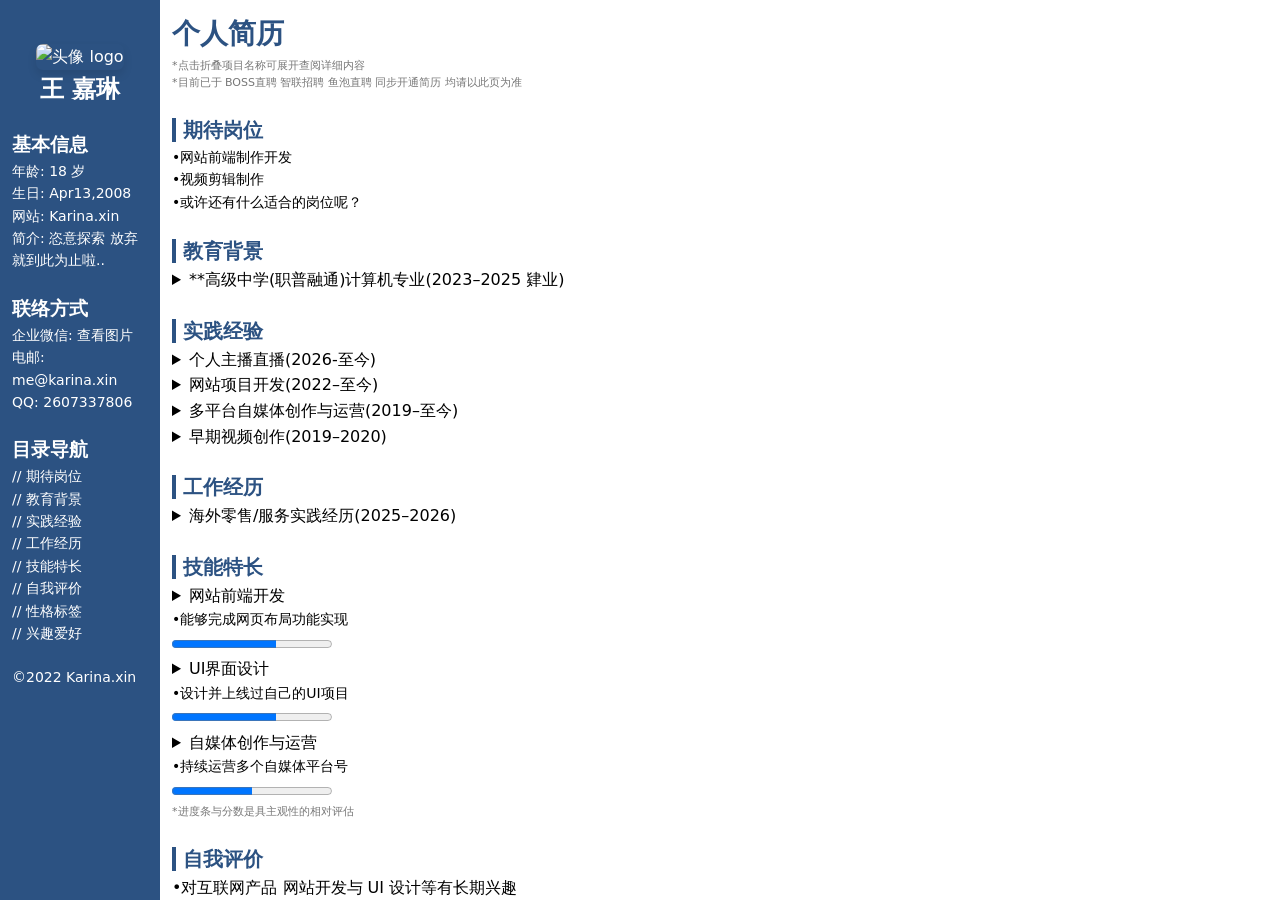
==== index.html @ 7b3fa08a "Update index.html" ====
<!DOCTYPE html>
<html>
<head>
<title>个人简历-王嘉琳的个人简历网站-Resume.karina.xin</title>
<meta charset="UTF-8">
<meta name="viewport" content="width=device-width, initial-scale=1.0">
<meta name="description" content="王嘉琳的个人简历网站丨教育背景,实践经验,工作经历,技能特长,自我评价,性格标签,爱好">
<meta name="keywords" content="简历,王嘉琳,个人简历,履历,Resume,教育背景,实践经验,工作经历,技能特长,自我评价,性格标签,爱好">
<meta name="author" content="Karina,ChatGPT"></head>
<link rel="icon" href="IMG_0280.jpeg" type="image/jpeg" sizes="32x32">
<link rel="stylesheet" href="styles.css?v=1" type="text/css">

<body>
<div class="left_block">

<div class="block" style="text-align: center;">
<img src="https://img.remit.ee/api/file/BQACAgUAAyEGAASHRsPbAAERw8FpuEHQznGjK-vm7lCdpfsKflRGnQAC0x0AAl-8yVURvNPdzfAN2joE.jpeg" width="80%" alt="头像 logo"/>
<div class="zh">
<h2>王 嘉琳</h2>
</div>
</div>

<div class="block">
<h3>基本信息</h3>
<p>年龄: <span id="age"></span> 岁</p>
<p>生日: Apr13,2008</p>
<p>网站: 
<a href="https://karina.xin">Karina.xin</a>
</p>
<p>简介: 恣意探索 放弃就到此为止啦..</p>
</div>

<div class="block">
<h3>联络方式</h3>
<p>企业微信: 
<a href="wecom.html">
查看图片
</a></p>
<p>电邮: 
<a href="mailto:me@karina.xin">
me@karina.xin
</a>
</p>
<p>QQ: 
<a href="https://qm.qq.com/q/2dfusCWO1i">
2607337806
</a></p>
</div>

<div class="block">
<h3>目录导航</h3>
<p><a href="#job">// 期待岗位</a></p>
<p><a href="#edu">// 教育背景</a></p>
<p><a href="#exp">// 实践经验</a></p>
<p><a href="#wor">// 工作经历</a></p>
<p><a href="#ski">// 技能特长</a></p>
<p><a href="#eva">// 自我评价</a></p>
<p><a href="#cha">// 性格标签</a></p>
<p><a href="#int">// 兴趣爱好</a></p>
</div>

<div class="block">
<p>&copy;2022
<a href="https://karina.xin">Karina.xin</a>
</p>
</div>

</div>

<div class="right_block">

<div class="zh">
<a id="top">
<h1>个人简历</h1>
</a>
<p class="com">
*点击折叠项目名称可展开查阅详细内容<br>
*目前已于 BOSS直聘 智联招聘 鱼泡直聘 同步开通简历 均请以此页为准<br>
</p>

<div class="block">
<a id="job">
<span class="title">期待岗位</span>
</a>
<br>
<p>•网站前端制作开发</p>
<p>•视频剪辑制作</p>
<p>•或许还有什么适合的岗位呢？</p>
</div>

<div class="block">
<a id="edu">
<span class="title">教育背景</span>
</a>
<br>
<details>
<summary>**高级中学(职普融通)计算机专业(2023–2025 肄业)</summary>
<p>•系统学习网页制作;PhotoShop平面设计;Premiere视频剪辑等</p>
<p>•任职心理委员;计算机(含3小科共任3科)及语文课代</p>
<p>•获得校级奖学金 成绩稳定位列前列 认真自律努力学习 获各科老师 班主任及教导主任认可</p>
</details>
</div>

<div class="block">
<a id="exp">
<span class="title">实践经验</span>
</a>
<br>
<details>
<summary>个人主播直播(2026-至今)</summary>
<p>•从直播当中展示表达自己 逐步尝试 捕捉 反思 而提升社交能力</p>
<p>•主动持续观看分析並学习或反思同类型主播与大众主播的直播内容 方向 标签 互动 运营等 积极主动去了解官方规则以及激励活动等</p>
<p>•于2026年4/13开始了直播</p>
<p>•<a href="https://blog.karina.xin/post/2-ri-zhi-bo-zong-jie-yu-fu-pan-%20%20Apr14%2C2026.html">2日直播总结与复盘 Apr14,2026</a></p>
</details>

<details>
<summary>网站项目开发(2022–至今)</summary>
<p>•独立策划并开发个人网站等项目 完成 网站结构设计 UI布局排版 与功能实现</p>
<p>•熟练掌握 HTML 基础知识 具备网站功能策划及实际操作经验</p>
<p>•2023年 曾同任论坛(yominsky)主管理员 但因运营经验不足与管理不当等问题最终仍然关停 经过不断的反思 拥有了一定的对于多视角 功能与用户体验等方面总体属于功能策划的平衡的相对的独特的经验 巩固与提升了功能策划的能力</p>
<p>•有被委托制作过网站网页项目并因此盈利</p>
<p>•我的个人网站主站:<a href="https://karina.xin">https://karina.xin</a></p>
<p>•我的仍有运营的所有网站:<a href="https://miniapp.karina.xin">https://miniapp.karina.xin</a></p>
</details>

<details>
<summary>多平台自媒体创作与运营(2019–至今)</summary>
<p>•多平台运营 包括但不限于B站(bilibili) 微信公众号 抖音</p>
<p>•2026年:抖音最新单稿视频突破100K次播放
积累了内容策划 视频制作 数据分析和用户运营经验</p>
<p>•2025年:抖音若干视频单稿突破10K次播放</p>
<p>•2023年:系列视频累计播放286K次 单稿点赞10K+次 投币1K次 关注1500+用戸 收藏3K+次 收益0.5K+</p>
<p>•2021年:快手单稿视频增加至1000K+粉丝</p>
<p>•尝试创作与运营(含早期)的平台 包括但不限于B站(bilibili) 微信公众号 抖音 快手 腾讯微视 西瓜视频 多多视频</p>
</details>

<details>
<summary>早期视频创作(2019–2020)</summary>
<p>•在较小年龄阶段尝试短视频创作 积累初歩了解</p>
</details>
</div>

<div class="block">
<a id="wor">
<span class="title">工作经历</span>
</a>
<br>
<details>
<summary>海外零售/服务实践经历(2025–2026)</summary>
<p>•在海外环境参与基础店铺日常事务 对于运营管理增加一定了解</p>
<p>•接触来自不同国家的客户 在跨文化环境中逐渐提升理解与适应不同事物的能力</p>
<p>•在实际交流中发现语言能力的短板幷持续学习改善</p>
<p>•在工作过程中提升对真实社会环境适应力并进行反思复盘改进</p>
</details>
</div>

<div class="block">
<a id="ski">
<span class="title">技能特长</span>
</a>
<br>
<details>
<summary>
网站前端开发<br>
<p>•能够完成网页布局功能实现</p>
</summary>
<p>•自2022年起持续学习前端开发，熟练使用 HTML，基础使用 CSS，并了解 JavaScript；拥有自己搭建的网站/应用上线运营并持续更新</p> <p>•经常探索与学习各类应用网站功能并实践，具备功能策划、页面布局经验及一定见解</p> <p>•自幼对计算机兴趣浓厚，具有强烈自主探索欲和实践能力，高中计算机专业系统学习相关知识并取得优良成绩</p>
</details>
<progress value="65" max="100"></progress>

<br>
<details>
<summary>
UI界面设计
<p>•设计并上线过自己的UI项目</p>
</summary>
<p>•经常浏览学习优秀UI界面设计并实践，拥有自己的设计界面网站或应用上线运营经验</p> <p>•自幼对美术兴趣浓厚，动手能力强，具备一定审美能力</p>
</details>
<progress value="65" max="100"></progress>

<br>
<details>
<summary>
自媒体创作与运营
<p>•持续运营多个自媒体平台号</p>
</summary>
<p>•自2019年始至今对于自媒体有持续探索 有对于视频剪辑工具 视频创作内容  热点抓取 平台激励与规则 以及更多基础内容等相关有一定的经验与见解</p>
<p>•系统学习Premiere视频剪辑 对于更多视频剪辑工具如 剪映 快影 必剪 iMovie 等都有实践</p>
<p>•关注浏览学习优秀视频博主与或同类型创作者节奏与切入点 从中发现自己的不足并持续改进</p>
<p>•习惯并兴趣写日记与思考产出长短文 对语文课程也有很多兴趣 对于作文 以及诗歌创作也有一定的成绩 有持续写备忘录和博客</p>
</details>
<progress value="50" max="100"></progress>

<br>
<p class="com">*进度条与分数是具主观性的相对评估</p>
</div>

<div class="block">
<a id="eva">
<span class="title">自我评价</span>
</a>
<br>
•对互联网产品 网站开发与 UI 设计等有长期兴趣<br>
•习惯通过实际项目探索功能与结构，并不断实践改进<br>
•能够高效利用搜索引擎和AI辅助技术等在实践中快速查找与应用所需知识<br>
•保持持续学习 对新的技术与产品保持好奇心<br>
</div>

<div>
<a id="cha">
<span class="title">性格标签</span>
</a>
<div class="tag">
<span>探索实践</span>
<span>持续学习</span>
<span>创造</span>
<span>理性</span>
<span>独立思考</span>
<span>坚持自我</span>
<span>责任</span>
<span>反思</span>
<span>原则</span>
<span>同理心</span>
<span>诚实</span>
<span>知错能改</span>
<span>开放包容</span>
</div>
<p class="com">
*性格标签矣或含有一定主观片面性质
</p>

<br>

<div>
<a id="int">
<span class="title">兴趣爱好</span>
</a>
<div class="tag">
<span>计算机</span>
<span>网页</span>
<span>UI设计</span>
<span>软件</span>
<span>互联网</span>
<span>数码科技</span>
<span>写日记</span>
<span>美术</span>
<span>
<a href="https://karina.xin/">
查看更多 >
</a>
</span>
</div>
</div>

<br>感谢您的阅览。
<br>我的更多请参访
<a href="https://karina.xin">karina.xin</a>
<br>我的时间轴
<a href="https://miniapp.karina.xin/tili">查看链接</a>
<br>此项目仓库
<a href="https://github.com/0413one/SimpleOnlineResumeWeb">查看链接</a>
<br>此页最后更新于2026-05-25

</div>
</div>

<script src="birthdate.js"></script>
<script src="language.js"></script>
</body>
---- styles.css ----
/*本项目使用CSS Div布局分别为左右两板块*/
.left_block {
position: fixed;
inset: 0;
background: #2c5282;
width: 160px;
padding: 12px;
padding-top: 22px;
overflow-y: auto;
color: #ffffff;
box-sizing: border-box;
}

.right_block {
position: fixed;
inset: 0;
background: #ffffff;
left: 160px;
padding: 12px;
overflow-y: auto;
box-sizing: border-box;
}

body {
margin: 0;
font-family: system-ui, -apple-system, sans-serif;
line-height: 1.6;
}

a {
color:#2c5282;
}

.left_block a {
color: #ffffff;
text-decoration: none;
}

p {
margin: 0;
font-size: 14px;
}

h1 {
margin: 0;
margin-bottom: 0px;
font-size: 28px;
}

h2 {
margin: 0px;
}

h3 {
margin: 0;
}

img {
border-radius: 7px;
box-shadow: 0 5px 10px rgba(0,0,0,0.1);
}

.block {
margin: 22px 0;
}

.title {
font-size: 20px;
font-weight: bold;
padding-left: 7px;
border-left: 4px solid #2c5282;
}

.tag span {
display: inline-block;
margin: 2px 0;
padding: 2px 6px;
height: 24px;
background: #2c5282;
text-align: center;
line-height: 26px;
border-radius: 7px;
color: #ffffff;
font-size: 14px;
}

.tag span a {
  color: #ffffff;
  text-decoration: none;
}

.com{
  font-size:11px;
  color:#777;
}
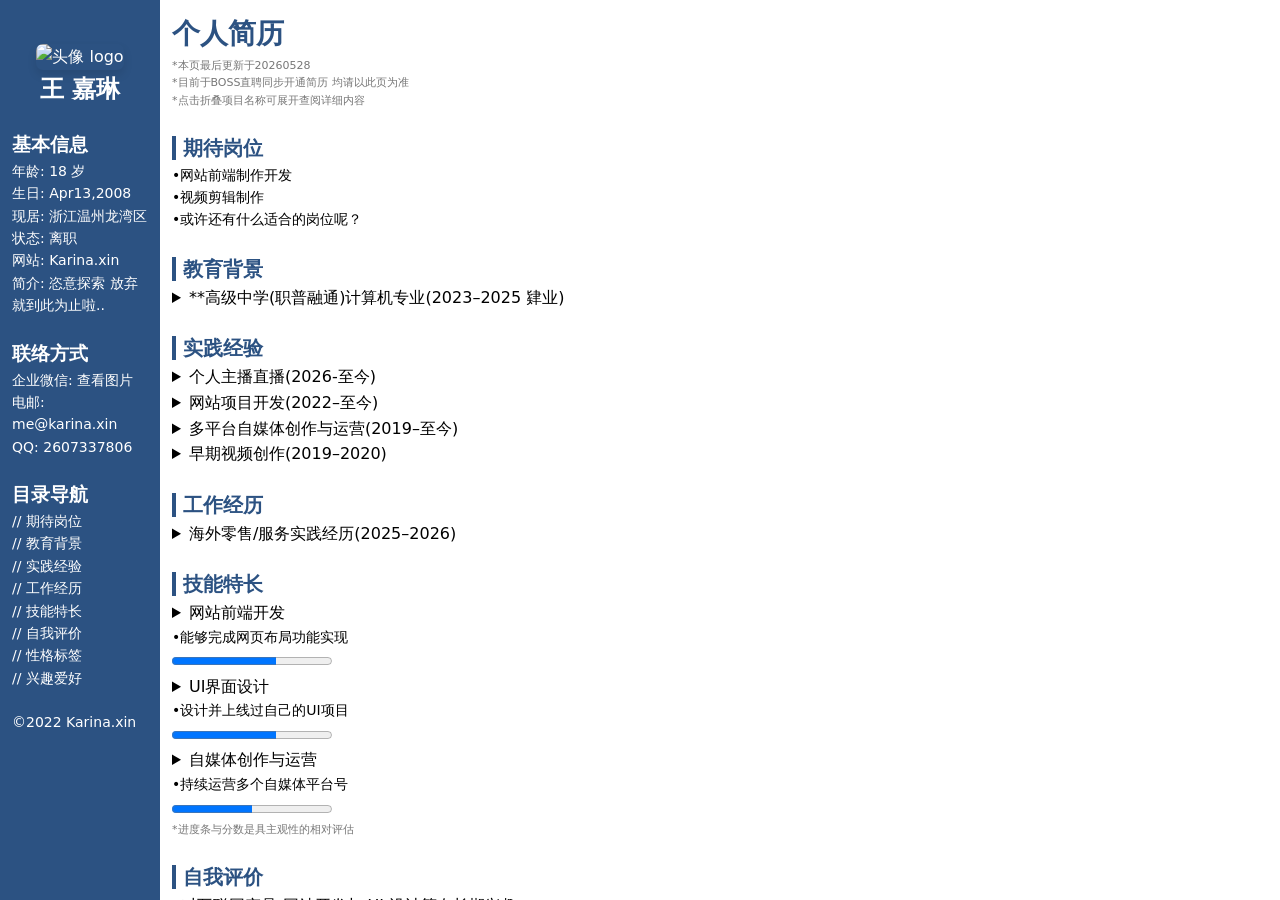
==== commit 719f2fbf: "Update index.html" ====
--- a/index.html
+++ b/index.html
@@ -24,6 +24,8 @@
 <h3>基本信息</h3>
 <p>年龄: <span id="age"></span> 岁</p>
 <p>生日: Apr13,2008</p>
+<p>现居: 浙江温州龙湾区</p>
+<p>状态: 离职</p>
 <p>网站: 
 <a href="https://karina.xin">Karina.xin</a>
 </p>
@@ -74,8 +76,9 @@
 <h1>个人简历</h1>
 </a>
 <p class="com">
+*本页最后更新于20260528<br>
+*目前于BOSS直聘同步开通简历 均请以此页为准<br>
 *点击折叠项目名称可展开查阅详细内容<br>
-*目前已于 BOSS直聘 智联招聘 鱼泡直聘 同步开通简历 均请以此页为准<br>
 </p>
 
 <div class="block">
@@ -260,7 +263,6 @@
 <a href="https://miniapp.karina.xin/tili">查看链接</a>
 <br>此项目仓库
 <a href="https://github.com/0413one/SimpleOnlineResumeWeb">查看链接</a>
-<br>此页最后更新于2026-05-25
 
 </div>
 </div>
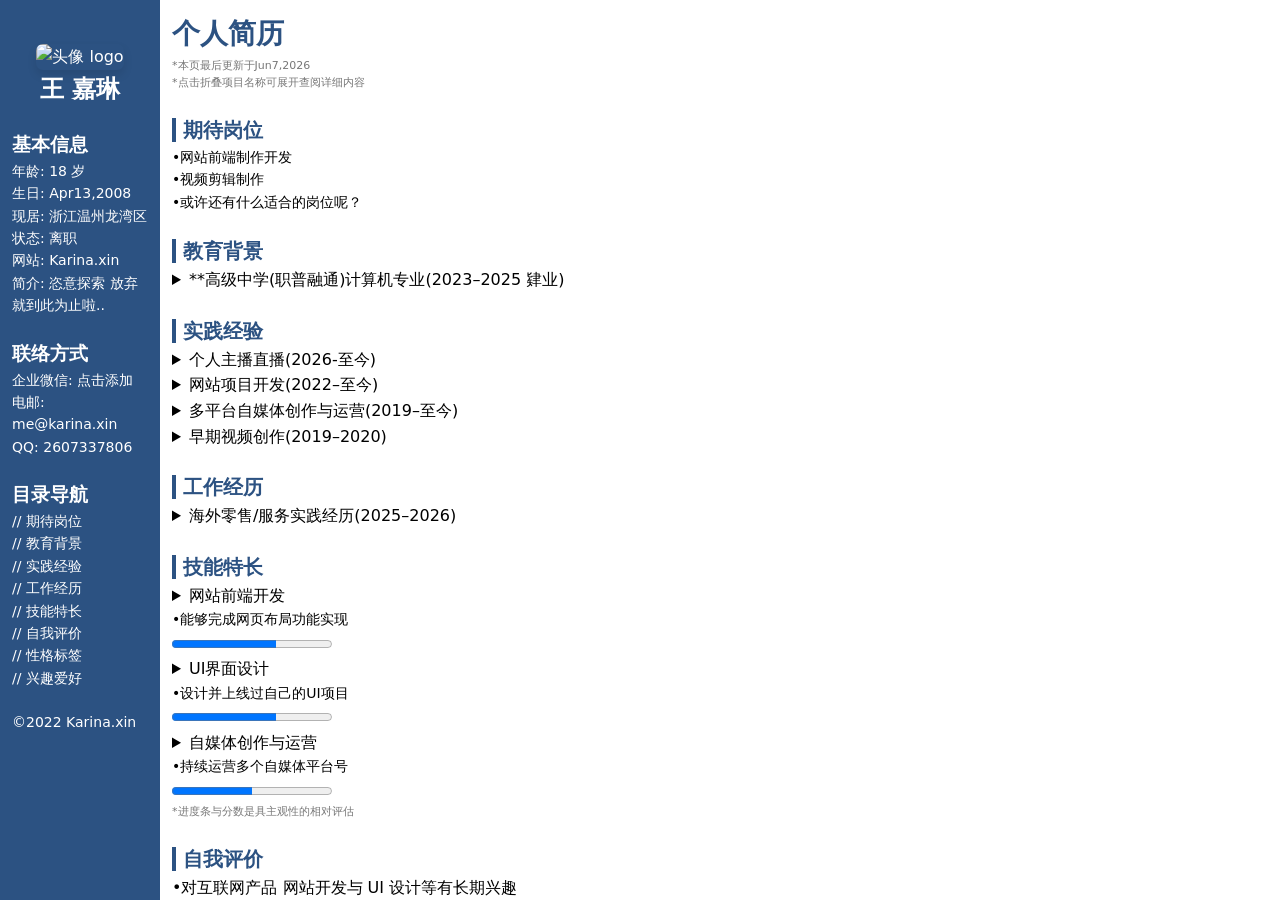
==== commit cba312e7: "Update index.html" ====
--- a/index.html
+++ b/index.html
@@ -36,7 +36,7 @@
 <h3>联络方式</h3>
 <p>企业微信: 
 <a href="wecom.html">
-查看图片
+点击添加
 </a></p>
 <p>电邮: 
 <a href="mailto:me@karina.xin">
@@ -76,8 +76,7 @@
 <h1>个人简历</h1>
 </a>
 <p class="com">
-*本页最后更新于20260528<br>
-*目前于BOSS直聘同步开通简历 均请以此页为准<br>
+*本页最后更新于Jun7,2026<br>
 *点击折叠项目名称可展开查阅详细内容<br>
 </p>
 
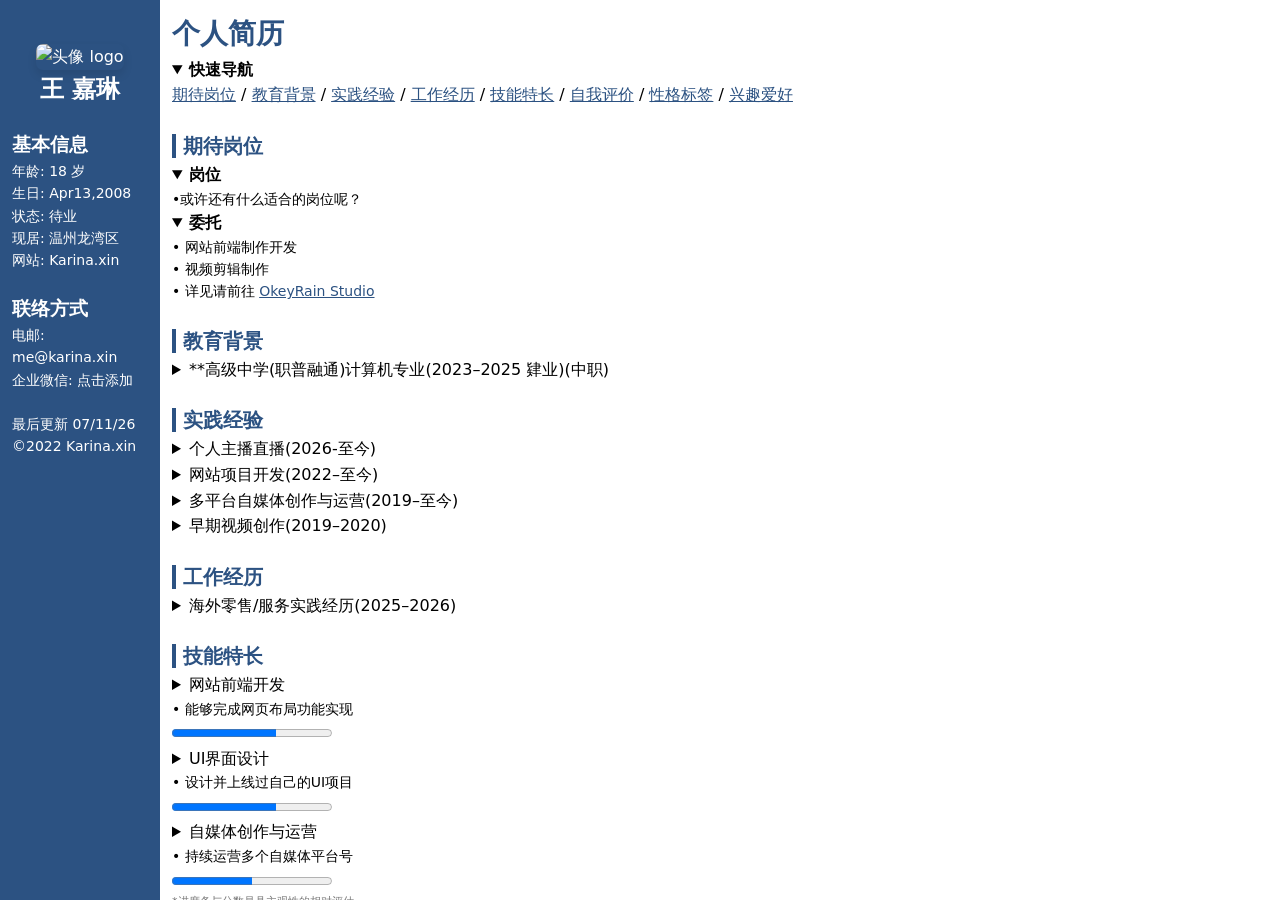
==== commit 77d79508: "移动原左栏快速导航栏至右页顶部 区分岗位与委托 最后更新时间移至左栏底部 Updated personal information and contact details in index.html." ====
--- a/index.html
+++ b/index.html
@@ -14,8 +14,8 @@
 <div class="left_block">
 
 <div class="block" style="text-align: center;">
-<img src="https://img.remit.ee/api/file/BQACAgUAAyEGAASHRsPbAAERw8FpuEHQznGjK-vm7lCdpfsKflRGnQAC0x0AAl-8yVURvNPdzfAN2joE.jpeg" width="80%" alt="头像 logo"/>
 <div class="zh">
+<img src="https://karina.xin/IMG_0280.jpeg" width="80%" alt="头像 logo"/>
 <h2>王 嘉琳</h2>
 </div>
 </div>
@@ -24,44 +24,19 @@
 <h3>基本信息</h3>
 <p>年龄: <span id="age"></span> 岁</p>
 <p>生日: Apr13,2008</p>
-<p>现居: 浙江温州龙湾区</p>
-<p>状态: 离职</p>
-<p>网站: 
-<a href="https://karina.xin">Karina.xin</a>
-</p>
-<p>简介: 恣意探索 放弃就到此为止啦..</p>
+<p>状态: 待业</p>
+<p>现居: 温州龙湾区</p>
+<p>网站: <a href="https://karina.xin">Karina.xin</a> </p>
 </div>
 
 <div class="block">
 <h3>联络方式</h3>
-<p>企业微信: 
-<a href="wecom.html">
-点击添加
-</a></p>
-<p>电邮: 
-<a href="mailto:me@karina.xin">
-me@karina.xin
-</a>
-</p>
-<p>QQ: 
-<a href="https://qm.qq.com/q/2dfusCWO1i">
-2607337806
-</a></p>
-</div>
-
-<div class="block">
-<h3>目录导航</h3>
-<p><a href="#job">// 期待岗位</a></p>
-<p><a href="#edu">// 教育背景</a></p>
-<p><a href="#exp">// 实践经验</a></p>
-<p><a href="#wor">// 工作经历</a></p>
-<p><a href="#ski">// 技能特长</a></p>
-<p><a href="#eva">// 自我评价</a></p>
-<p><a href="#cha">// 性格标签</a></p>
-<p><a href="#int">// 兴趣爱好</a></p>
-</div>
-
-<div class="block">
+<p>电邮: <a href="mailto:me@karina.xin">me@karina.xin</a> </p>
+<p>企业微信: <a href="wecom.html">点击添加</a> </p>
+</div>
+
+<div class="block">
+<p>最后更新 07/11/26</p>
 <p>&copy;2022
 <a href="https://karina.xin">Karina.xin</a>
 </p>
@@ -75,19 +50,33 @@
 <a id="top">
 <h1>个人简历</h1>
 </a>
-<p class="com">
-*本页最后更新于Jun7,2026<br>
-*点击折叠项目名称可展开查阅详细内容<br>
-</p>
+<details open>
+<summary><b>快速导航</b></summary>
+<a href="#job">期待岗位</a> /
+<a href="#edu">教育背景</a> /
+<a href="#exp">实践经验</a> /
+<a href="#wor">工作经历</a> /
+<a href="#ski">技能特长</a> /
+<a href="#eva">自我评价</a> /
+<a href="#cha">性格标签</a> /
+<a href="#int">兴趣爱好</a>
+</details>
 
 <div class="block">
 <a id="job">
 <span class="title">期待岗位</span>
 </a>
 <br>
-<p>•网站前端制作开发</p>
-<p>•视频剪辑制作</p>
+<details open>
+<summary><b>岗位</b></summary>
 <p>•或许还有什么适合的岗位呢？</p>
+</details>
+<details open>
+<summary><b>委托</b></summary>
+<p>• 网站前端制作开发</p>
+<p>• 视频剪辑制作</p>
+<p>• 详见请前往 <a href="https://work.karina.xin">OkeyRain Studio</a> </p>
+</details>
 </div>
 
 <div class="block">
@@ -96,10 +85,9 @@
 </a>
 <br>
 <details>
-<summary>**高级中学(职普融通)计算机专业(2023–2025 肄业)</summary>
-<p>•系统学习网页制作;PhotoShop平面设计;Premiere视频剪辑等</p>
-<p>•任职心理委员;计算机(含3小科共任3科)及语文课代</p>
-<p>•获得校级奖学金 成绩稳定位列前列 认真自律努力学习 获各科老师 班主任及教导主任认可</p>
+<summary>**高级中学(职普融通)计算机专业(2023–2025 肄业)(中职)</summary>
+<p>• 系统学习网页制作;PhotoShop平面设计;Premiere视频剪辑等</p>
+<p>• 获得校级奖学金 成绩稳定位列前列 认真自律努力学习 获各科老师 班主任及教导主任认可</p>
 </details>
 </div>
 
@@ -110,36 +98,36 @@
 <br>
 <details>
 <summary>个人主播直播(2026-至今)</summary>
-<p>•从直播当中展示表达自己 逐步尝试 捕捉 反思 而提升社交能力</p>
-<p>•主动持续观看分析並学习或反思同类型主播与大众主播的直播内容 方向 标签 互动 运营等 积极主动去了解官方规则以及激励活动等</p>
-<p>•于2026年4/13开始了直播</p>
-<p>•<a href="https://blog.karina.xin/post/2-ri-zhi-bo-zong-jie-yu-fu-pan-%20%20Apr14%2C2026.html">2日直播总结与复盘 Apr14,2026</a></p>
+<p>• 从直播当中展示表达自己 逐步尝试 捕捉 反思 而提升社交能力</p>
+<p>• 主动持续观看分析並学习或反思同类型主播与大众主播的直播内容 方向 标签 互动 运营等 积极主动去了解官方规则以及激励活动等</p>
+<p>• 于2026年4/13开始了直播</p>
+<p>• <a href="https://blog.karina.xin/post/2-ri-zhi-bo-zong-jie-yu-fu-pan-%20%20Apr14%2C2026.html">2日直播总结与复盘 Apr14,2026</a></p>
 </details>
 
 <details>
 <summary>网站项目开发(2022–至今)</summary>
-<p>•独立策划并开发个人网站等项目 完成 网站结构设计 UI布局排版 与功能实现</p>
-<p>•熟练掌握 HTML 基础知识 具备网站功能策划及实际操作经验</p>
-<p>•2023年 曾同任论坛(yominsky)主管理员 但因运营经验不足与管理不当等问题最终仍然关停 经过不断的反思 拥有了一定的对于多视角 功能与用户体验等方面总体属于功能策划的平衡的相对的独特的经验 巩固与提升了功能策划的能力</p>
-<p>•有被委托制作过网站网页项目并因此盈利</p>
-<p>•我的个人网站主站:<a href="https://karina.xin">https://karina.xin</a></p>
-<p>•我的仍有运营的所有网站:<a href="https://miniapp.karina.xin">https://miniapp.karina.xin</a></p>
+<p>• 独立策划并开发个人网站等项目 完成 网站结构设计 UI布局排版 与功能实现</p>
+<p>• 熟练掌握 HTML 基础知识 具备网站功能策划及实际操作经验</p>
+<p>• 2023年 曾同任论坛(yominsky)主管理员 但因运营经验不足与管理不当等问题最终仍然关停 经过不断的反思 拥有了一定的对于多视角 功能与用户体验等方面总体属于功能策划的平衡的相对的独特的经验 巩固与提升了功能策划的能力</p>
+<p>• 有被委托制作过网站网页项目并因此盈利</p>
+<p>• 我的个人网站主站:<a href="https://karina.xin">https://karina.xin</a></p>
+<p>• 我的仍有运营的所有网站:<a href="https://miniapp.karina.xin">https://miniapp.karina.xin</a></p>
 </details>
 
 <details>
 <summary>多平台自媒体创作与运营(2019–至今)</summary>
-<p>•多平台运营 包括但不限于B站(bilibili) 微信公众号 抖音</p>
-<p>•2026年:抖音最新单稿视频突破100K次播放
+<p>• 多平台运营 包括但不限于B站(bilibili) 微信公众号 抖音</p>
+<p>• 2026年:抖音最新单稿视频突破100K次播放
 积累了内容策划 视频制作 数据分析和用户运营经验</p>
-<p>•2025年:抖音若干视频单稿突破10K次播放</p>
-<p>•2023年:系列视频累计播放286K次 单稿点赞10K+次 投币1K次 关注1500+用戸 收藏3K+次 收益0.5K+</p>
-<p>•2021年:快手单稿视频增加至1000K+粉丝</p>
-<p>•尝试创作与运营(含早期)的平台 包括但不限于B站(bilibili) 微信公众号 抖音 快手 腾讯微视 西瓜视频 多多视频</p>
+<p>• 2025年:抖音若干视频单稿突破10K次播放</p>
+<p>• 2023年:系列视频累计播放286K次 单稿点赞10K+次 投币1K次 关注1500+用戸 收藏3K+次 收益0.5K+</p>
+<p>• 2021年:快手单稿视频增加至1000K+粉丝</p>
+<p>• 尝试创作与运营(含早期)的平台 包括但不限于B站(bilibili) 微信公众号 抖音 快手 腾讯微视 西瓜视频 多多视频</p>
 </details>
 
 <details>
 <summary>早期视频创作(2019–2020)</summary>
-<p>•在较小年龄阶段尝试短视频创作 积累初歩了解</p>
+<p>• 在较小年龄阶段尝试短视频创作 积累初歩了解</p>
 </details>
 </div>
 
@@ -150,10 +138,10 @@
 <br>
 <details>
 <summary>海外零售/服务实践经历(2025–2026)</summary>
-<p>•在海外环境参与基础店铺日常事务 对于运营管理增加一定了解</p>
-<p>•接触来自不同国家的客户 在跨文化环境中逐渐提升理解与适应不同事物的能力</p>
-<p>•在实际交流中发现语言能力的短板幷持续学习改善</p>
-<p>•在工作过程中提升对真实社会环境适应力并进行反思复盘改进</p>
+<p>• 在海外环境参与基础店铺日常事务 对于运营管理增加一定了解</p>
+<p>• 接触来自不同国家的客户 在跨文化环境中逐渐提升理解与适应不同事物的能力</p>
+<p>• 在实际交流中发现语言能力的短板幷持续学习改善</p>
+<p>• 在工作过程中提升对真实社会环境适应力并进行反思复盘改进</p>
 </details>
 </div>
 
@@ -165,9 +153,9 @@
 <details>
 <summary>
 网站前端开发<br>
-<p>•能够完成网页布局功能实现</p>
+<p>• 能够完成网页布局功能实现</p>
 </summary>
-<p>•自2022年起持续学习前端开发，熟练使用 HTML，基础使用 CSS，并了解 JavaScript；拥有自己搭建的网站/应用上线运营并持续更新</p> <p>•经常探索与学习各类应用网站功能并实践，具备功能策划、页面布局经验及一定见解</p> <p>•自幼对计算机兴趣浓厚，具有强烈自主探索欲和实践能力，高中计算机专业系统学习相关知识并取得优良成绩</p>
+<p>• 自2022年起持续学习前端开发，熟练使用 HTML，基础使用 CSS，并了解 JavaScript；拥有自己搭建的网站/应用上线运营并持续更新</p> <p>•经常探索与学习各类应用网站功能并实践，具备功能策划、页面布局经验及一定见解</p> <p>•自幼对计算机兴趣浓厚，具有强烈自主探索欲和实践能力，高中计算机专业系统学习相关知识并取得优良成绩</p>
 </details>
 <progress value="65" max="100"></progress>
 
@@ -175,9 +163,9 @@
 <details>
 <summary>
 UI界面设计
-<p>•设计并上线过自己的UI项目</p>
+<p>• 设计并上线过自己的UI项目</p>
 </summary>
-<p>•经常浏览学习优秀UI界面设计并实践，拥有自己的设计界面网站或应用上线运营经验</p> <p>•自幼对美术兴趣浓厚，动手能力强，具备一定审美能力</p>
+<p>• 经常浏览学习优秀UI界面设计并实践，拥有自己的设计界面网站或应用上线运营经验</p> <p>•自幼对美术兴趣浓厚，动手能力强，具备一定审美能力</p>
 </details>
 <progress value="65" max="100"></progress>
 
@@ -185,12 +173,12 @@
 <details>
 <summary>
 自媒体创作与运营
-<p>•持续运营多个自媒体平台号</p>
+<p>• 持续运营多个自媒体平台号</p>
 </summary>
-<p>•自2019年始至今对于自媒体有持续探索 有对于视频剪辑工具 视频创作内容  热点抓取 平台激励与规则 以及更多基础内容等相关有一定的经验与见解</p>
-<p>•系统学习Premiere视频剪辑 对于更多视频剪辑工具如 剪映 快影 必剪 iMovie 等都有实践</p>
-<p>•关注浏览学习优秀视频博主与或同类型创作者节奏与切入点 从中发现自己的不足并持续改进</p>
-<p>•习惯并兴趣写日记与思考产出长短文 对语文课程也有很多兴趣 对于作文 以及诗歌创作也有一定的成绩 有持续写备忘录和博客</p>
+<p>• 自2019年始至今对于自媒体有持续探索 有对于视频剪辑工具 视频创作内容  热点抓取 平台激励与规则 以及更多基础内容等相关有一定的经验与见解</p>
+<p>• 系统学习Premiere视频剪辑 对于更多视频剪辑工具如 剪映 快影 必剪 iMovie 等都有实践</p>
+<p>• 关注浏览学习优秀视频博主与或同类型创作者节奏与切入点 从中发现自己的不足并持续改进</p>
+<p>• 习惯并兴趣写日记与思考产出长短文 对语文课程也有很多兴趣 对于作文 以及诗歌创作也有一定的成绩 有持续写备忘录和博客</p>
 </details>
 <progress value="50" max="100"></progress>
 
@@ -203,10 +191,10 @@
 <span class="title">自我评价</span>
 </a>
 <br>
-•对互联网产品 网站开发与 UI 设计等有长期兴趣<br>
-•习惯通过实际项目探索功能与结构，并不断实践改进<br>
-•能够高效利用搜索引擎和AI辅助技术等在实践中快速查找与应用所需知识<br>
-•保持持续学习 对新的技术与产品保持好奇心<br>
+• 对互联网产品 网站开发与UI设计等有长期兴趣<br>
+• 习惯通过实际项目探索功能与结构 并不断实践改进<br>
+• 能够高效利用搜索引擎和AI辅助技术等在实践中快速查找与应用所需知识<br>
+• 持续学习 对新的技术与产品保持好奇心<br>
 </div>
 
 <div>
@@ -255,13 +243,12 @@
 </div>
 </div>
 
-<br>感谢您的阅览。
-<br>我的更多请参访
+<br>• 恣意探索 感谢您的阅览
+<br>• 如若钟意请Star收藏本站或及仓库吧
+<br>• 我的个人主页
 <a href="https://karina.xin">karina.xin</a>
-<br>我的时间轴
-<a href="https://miniapp.karina.xin/tili">查看链接</a>
-<br>此项目仓库
-<a href="https://github.com/0413one/SimpleOnlineResumeWeb">查看链接</a>
+<br>• 琳琳的此简历页的项目仓库 使用它们
+<a href="https://github.com/0413one/Resume">github.com/0413one/Resume</a>
 
 </div>
 </div>
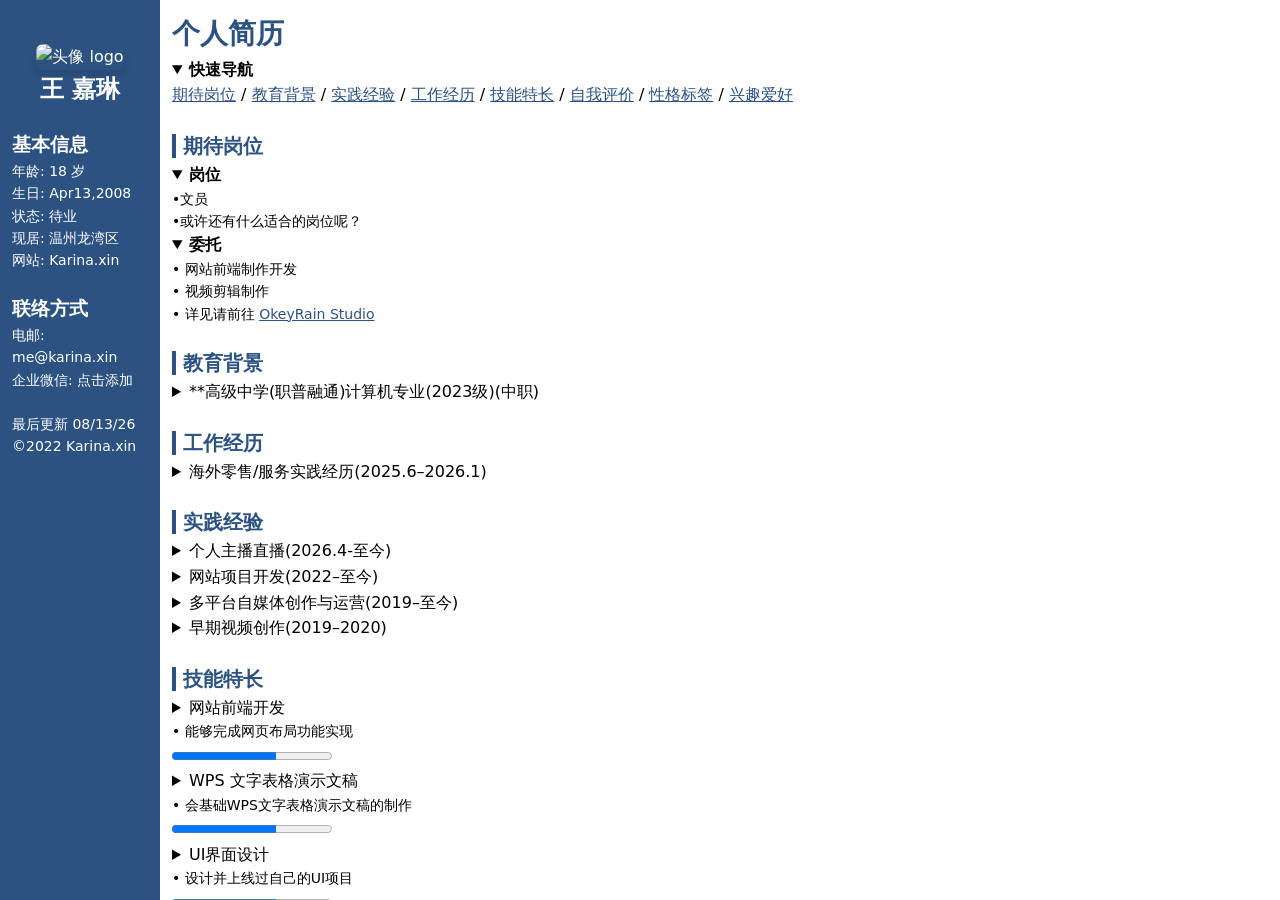
==== commit eec40e2b: "更新 index.html" ====
--- a/index.html
+++ b/index.html
@@ -36,7 +36,7 @@
 </div>
 
 <div class="block">
-<p>最后更新 07/11/26</p>
+<p>最后更新 08/13/26</p>
 <p>&copy;2022
 <a href="https://karina.xin">Karina.xin</a>
 </p>
@@ -69,6 +69,7 @@
 <br>
 <details open>
 <summary><b>岗位</b></summary>
+<p>•文员</p>
 <p>•或许还有什么适合的岗位呢？</p>
 </details>
 <details open>
@@ -85,19 +86,33 @@
 </a>
 <br>
 <details>
-<summary>**高级中学(职普融通)计算机专业(2023–2025 肄业)(中职)</summary>
+<summary>**高级中学(职普融通)计算机专业(2023级)(中职)</summary>
 <p>• 系统学习网页制作;PhotoShop平面设计;Premiere视频剪辑等</p>
 <p>• 获得校级奖学金 成绩稳定位列前列 认真自律努力学习 获各科老师 班主任及教导主任认可</p>
 </details>
 </div>
 
 <div class="block">
+<a id="wor">
+<span class="title">工作经历</span>
+</a>
+<br>
+<details>
+<summary>海外零售/服务实践经历(2025.6–2026.1)</summary>
+<p>• 在海外环境参与基础店铺日常事务 对于运营管理增加一定了解</p>
+<p>• 接触来自不同国家的客户 在跨文化环境中逐渐提升理解与适应不同事物的能力</p>
+<p>• 在实际交流中发现语言能力的短板幷持续学习改善</p>
+<p>• 在工作过程中提升对真实社会环境适应力并进行反思复盘改进</p>
+</details>
+</div>
+
+<div class="block">
 <a id="exp">
 <span class="title">实践经验</span>
 </a>
 <br>
 <details>
-<summary>个人主播直播(2026-至今)</summary>
+<summary>个人主播直播(2026.4-至今)</summary>
 <p>• 从直播当中展示表达自己 逐步尝试 捕捉 反思 而提升社交能力</p>
 <p>• 主动持续观看分析並学习或反思同类型主播与大众主播的直播内容 方向 标签 互动 运营等 积极主动去了解官方规则以及激励活动等</p>
 <p>• 于2026年4/13开始了直播</p>
@@ -132,20 +147,6 @@
 </div>
 
 <div class="block">
-<a id="wor">
-<span class="title">工作经历</span>
-</a>
-<br>
-<details>
-<summary>海外零售/服务实践经历(2025–2026)</summary>
-<p>• 在海外环境参与基础店铺日常事务 对于运营管理增加一定了解</p>
-<p>• 接触来自不同国家的客户 在跨文化环境中逐渐提升理解与适应不同事物的能力</p>
-<p>• 在实际交流中发现语言能力的短板幷持续学习改善</p>
-<p>• 在工作过程中提升对真实社会环境适应力并进行反思复盘改进</p>
-</details>
-</div>
-
-<div class="block">
 <a id="ski">
 <span class="title">技能特长</span>
 </a>
@@ -155,7 +156,20 @@
 网站前端开发<br>
 <p>• 能够完成网页布局功能实现</p>
 </summary>
-<p>• 自2022年起持续学习前端开发，熟练使用 HTML，基础使用 CSS，并了解 JavaScript；拥有自己搭建的网站/应用上线运营并持续更新</p> <p>•经常探索与学习各类应用网站功能并实践，具备功能策划、页面布局经验及一定见解</p> <p>•自幼对计算机兴趣浓厚，具有强烈自主探索欲和实践能力，高中计算机专业系统学习相关知识并取得优良成绩</p>
+<p>• 自2022年起持续学习前端开发，熟练使用 HTML，基础使用 CSS，并了解 JavaScript；拥有自己搭建的网站/应用上线运营并持续更新</p>
+<p>• 经常探索与学习各类应用网站功能并实践，具备功能策划、页面布局经验及一定见解</p>
+<p>• 自幼对计算机兴趣浓厚，具有强烈自主探索欲和实践能力，高中计算机专业系统学习相关知识并取得优良成绩</p>
+</details>
+<progress value="65" max="100"></progress>
+
+<br>
+<details>
+<summary>
+WPS 文字表格演示文稿
+<p>• 会基础WPS文字表格演示文稿的制作</p>
+</summary>
+<p>• 持续自主学习WPS能够制定文字表格演示文稿的制作</p>
+<p>• 在学习的过程中连结了如学习的网页制作如表格,排版 互相赋能链接</p>
 </details>
 <progress value="65" max="100"></progress>
 
@@ -165,7 +179,8 @@
 UI界面设计
 <p>• 设计并上线过自己的UI项目</p>
 </summary>
-<p>• 经常浏览学习优秀UI界面设计并实践，拥有自己的设计界面网站或应用上线运营经验</p> <p>•自幼对美术兴趣浓厚，动手能力强，具备一定审美能力</p>
+<p>• 经常浏览学习优秀UI界面设计并实践，拥有自己的设计界面网站或应用上线运营经验</p>
+<p>• 自幼对美术兴趣浓厚，动手能力强，具备一定审美能力</p>
 </details>
 <progress value="65" max="100"></progress>
 
@@ -193,6 +208,7 @@
 <br>
 • 对互联网产品 网站开发与UI设计等有长期兴趣<br>
 • 习惯通过实际项目探索功能与结构 并不断实践改进<br>
+• 在学习的过程中能够善于思考 能够在一些项目中先前的项目包括相近内容互相赋能链接<br>
 • 能够高效利用搜索引擎和AI辅助技术等在实践中快速查找与应用所需知识<br>
 • 持续学习 对新的技术与产品保持好奇心<br>
 </div>
@@ -227,28 +243,23 @@
 <span class="title">兴趣爱好</span>
 </a>
 <div class="tag">
-<span>计算机</span>
-<span>网页</span>
-<span>UI设计</span>
-<span>软件</span>
-<span>互联网</span>
-<span>数码科技</span>
-<span>写日记</span>
-<span>美术</span>
+<span>#互联网</span>
+<span>#计算机</span>
+<span>#网站</span>
+<span>#随笔</span>
+<span>#美术</span>
 <span>
 <a href="https://karina.xin/">
-查看更多 >
+查看主页 >
 </a>
 </span>
 </div>
 </div>
 
 <br>• 恣意探索 感谢您的阅览
-<br>• 如若钟意请Star收藏本站或及仓库吧
+<br>• 钟意本站 Star本站以及仓库吧 使用它们 <a href="https://github.com/0413one/Resume">github.com</a>
 <br>• 我的个人主页
 <a href="https://karina.xin">karina.xin</a>
-<br>• 琳琳的此简历页的项目仓库 使用它们
-<a href="https://github.com/0413one/Resume">github.com/0413one/Resume</a>
 
 </div>
 </div>
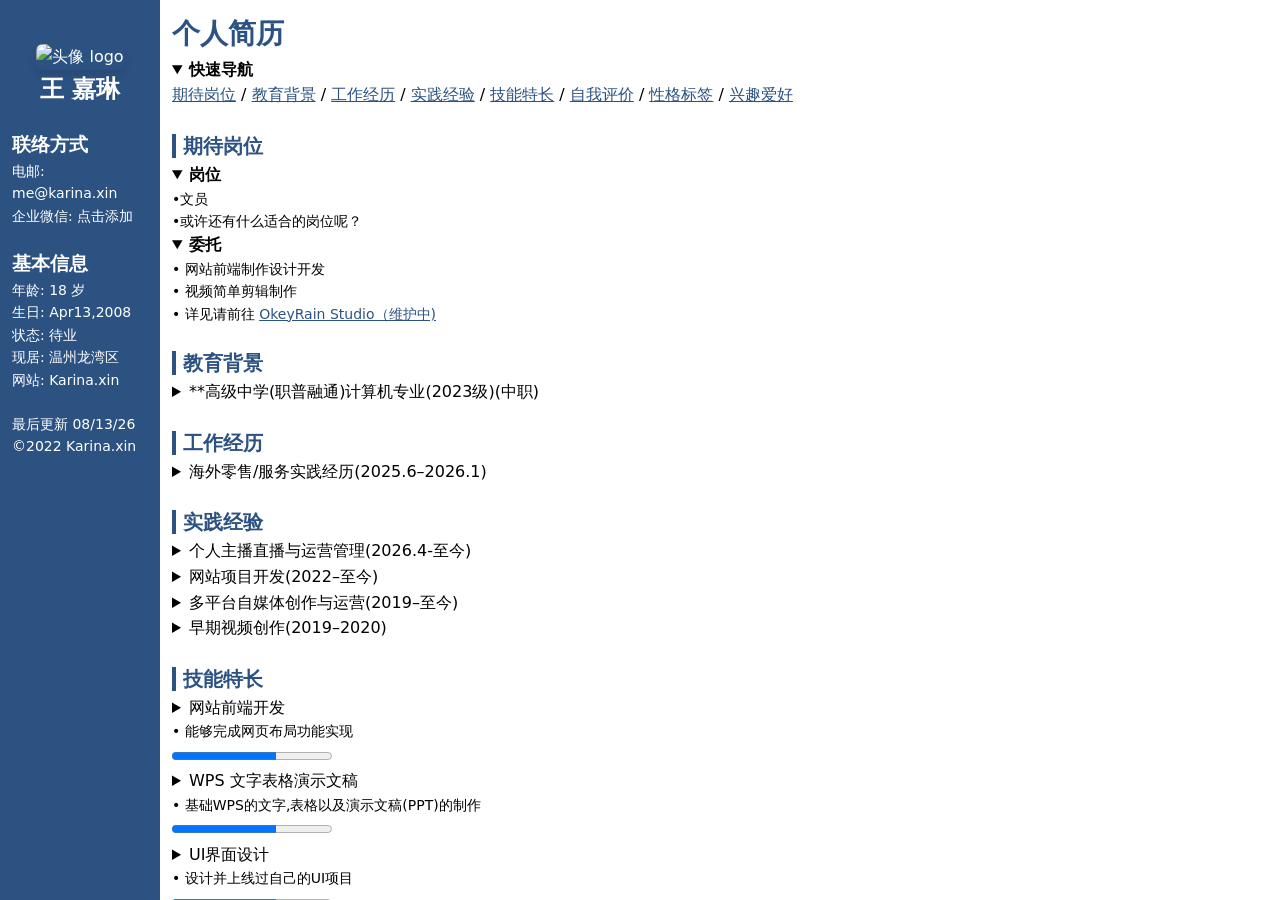
==== commit 1d6316bb: "更新 index.html" ====
--- a/index.html
+++ b/index.html
@@ -21,6 +21,12 @@
 </div>
 
 <div class="block">
+<h3>联络方式</h3>
+<p>电邮: <a href="mailto:me@karina.xin">me@karina.xin</a> </p>
+<p>企业微信: <a href="wecom.html">点击添加</a> </p>
+</div>
+
+<div class="block">
 <h3>基本信息</h3>
 <p>年龄: <span id="age"></span> 岁</p>
 <p>生日: Apr13,2008</p>
@@ -30,12 +36,6 @@
 </div>
 
 <div class="block">
-<h3>联络方式</h3>
-<p>电邮: <a href="mailto:me@karina.xin">me@karina.xin</a> </p>
-<p>企业微信: <a href="wecom.html">点击添加</a> </p>
-</div>
-
-<div class="block">
 <p>最后更新 08/13/26</p>
 <p>&copy;2022
 <a href="https://karina.xin">Karina.xin</a>
@@ -54,8 +54,8 @@
 <summary><b>快速导航</b></summary>
 <a href="#job">期待岗位</a> /
 <a href="#edu">教育背景</a> /
+<a href="#wor">工作经历</a> /
 <a href="#exp">实践经验</a> /
-<a href="#wor">工作经历</a> /
 <a href="#ski">技能特长</a> /
 <a href="#eva">自我评价</a> /
 <a href="#cha">性格标签</a> /
@@ -74,9 +74,9 @@
 </details>
 <details open>
 <summary><b>委托</b></summary>
-<p>• 网站前端制作开发</p>
-<p>• 视频剪辑制作</p>
-<p>• 详见请前往 <a href="https://work.karina.xin">OkeyRain Studio</a> </p>
+<p>• 网站前端制作设计开发</p>
+<p>• 视频简单剪辑制作</p>
+<p>• 详见请前往 <a href="index.html">OkeyRain Studio（维护中)</a> </p>
 </details>
 </div>
 
@@ -112,7 +112,7 @@
 </a>
 <br>
 <details>
-<summary>个人主播直播(2026.4-至今)</summary>
+<summary>个人主播直播与运营管理(2026.4-至今)</summary>
 <p>• 从直播当中展示表达自己 逐步尝试 捕捉 反思 而提升社交能力</p>
 <p>• 主动持续观看分析並学习或反思同类型主播与大众主播的直播内容 方向 标签 互动 运营等 积极主动去了解官方规则以及激励活动等</p>
 <p>• 于2026年4/13开始了直播</p>
@@ -166,7 +166,7 @@
 <details>
 <summary>
 WPS 文字表格演示文稿
-<p>• 会基础WPS文字表格演示文稿的制作</p>
+<p>• 基础WPS的文字,表格以及演示文稿(PPT)的制作</p>
 </summary>
 <p>• 持续自主学习WPS能够制定文字表格演示文稿的制作</p>
 <p>• 在学习的过程中连结了如学习的网页制作如表格,排版 互相赋能链接</p>
@@ -208,7 +208,7 @@
 <br>
 • 对互联网产品 网站开发与UI设计等有长期兴趣<br>
 • 习惯通过实际项目探索功能与结构 并不断实践改进<br>
-• 在学习的过程中能够善于思考 能够在一些项目中先前的项目包括相近内容互相赋能链接<br>
+• 在学习的过程中能够善于思考 能够在一些项目中链接含相近的已有项目技能互相赋能<br>
 • 能够高效利用搜索引擎和AI辅助技术等在实践中快速查找与应用所需知识<br>
 • 持续学习 对新的技术与产品保持好奇心<br>
 </div>
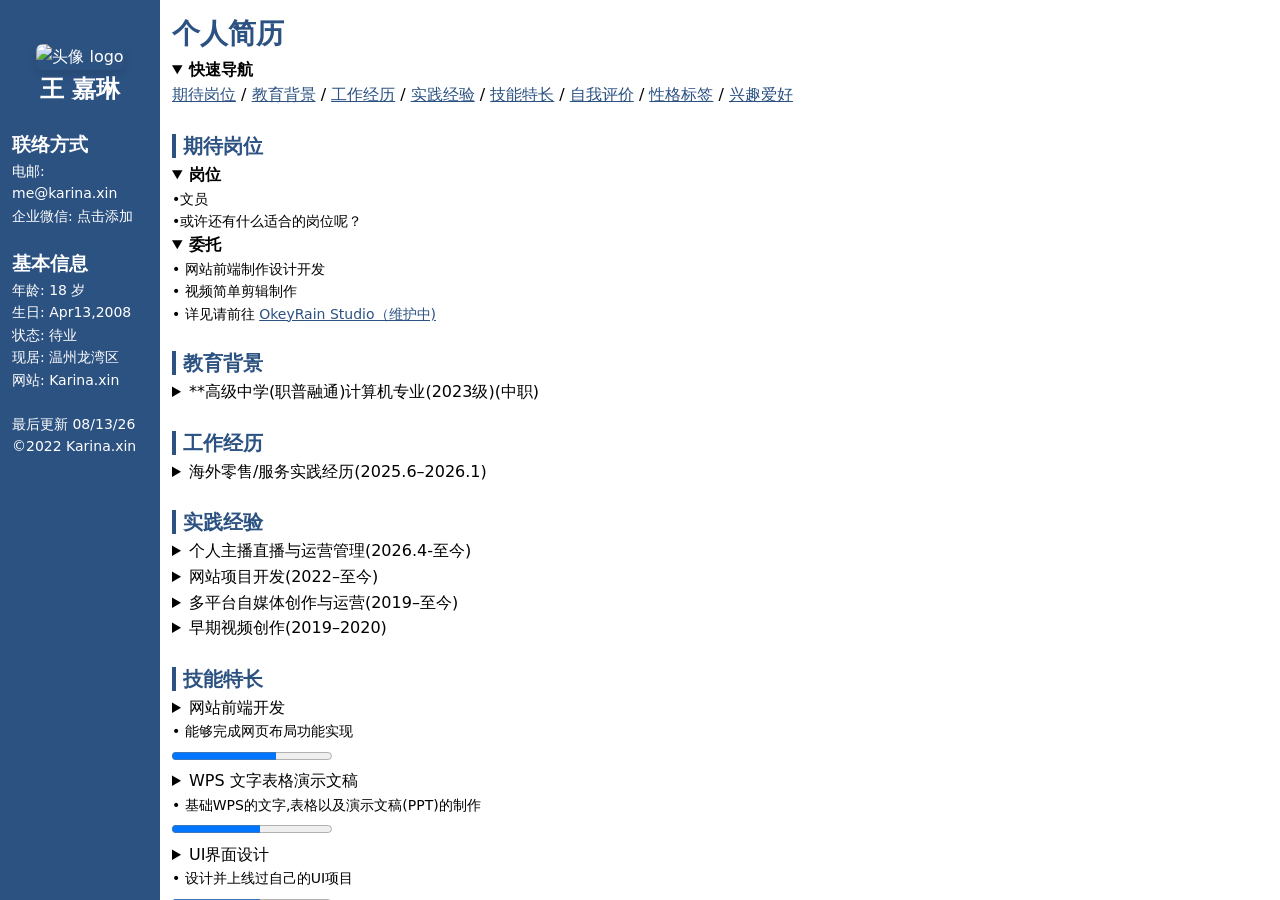
==== commit 12ef2910: "更新 index.html" ====
--- a/index.html
+++ b/index.html
@@ -169,9 +169,9 @@
 <p>• 基础WPS的文字,表格以及演示文稿(PPT)的制作</p>
 </summary>
 <p>• 持续自主学习WPS能够制定文字表格演示文稿的制作</p>
-<p>• 在学习的过程中连结了如学习的网页制作如表格,排版 互相赋能链接</p>
-</details>
-<progress value="65" max="100"></progress>
+<p>• 在学习的过程中连结了如网页制作技能的表格,排版 互相赋能链接</p>
+</details>
+<progress value="55" max="100"></progress>
 
 <br>
 <details>
@@ -182,7 +182,7 @@
 <p>• 经常浏览学习优秀UI界面设计并实践，拥有自己的设计界面网站或应用上线运营经验</p>
 <p>• 自幼对美术兴趣浓厚，动手能力强，具备一定审美能力</p>
 </details>
-<progress value="65" max="100"></progress>
+<progress value="55" max="100"></progress>
 
 <br>
 <details>
@@ -195,7 +195,7 @@
 <p>• 关注浏览学习优秀视频博主与或同类型创作者节奏与切入点 从中发现自己的不足并持续改进</p>
 <p>• 习惯并兴趣写日记与思考产出长短文 对语文课程也有很多兴趣 对于作文 以及诗歌创作也有一定的成绩 有持续写备忘录和博客</p>
 </details>
-<progress value="50" max="100"></progress>
+<progress value="40" max="100"></progress>
 
 <br>
 <p class="com">*进度条与分数是具主观性的相对评估</p>
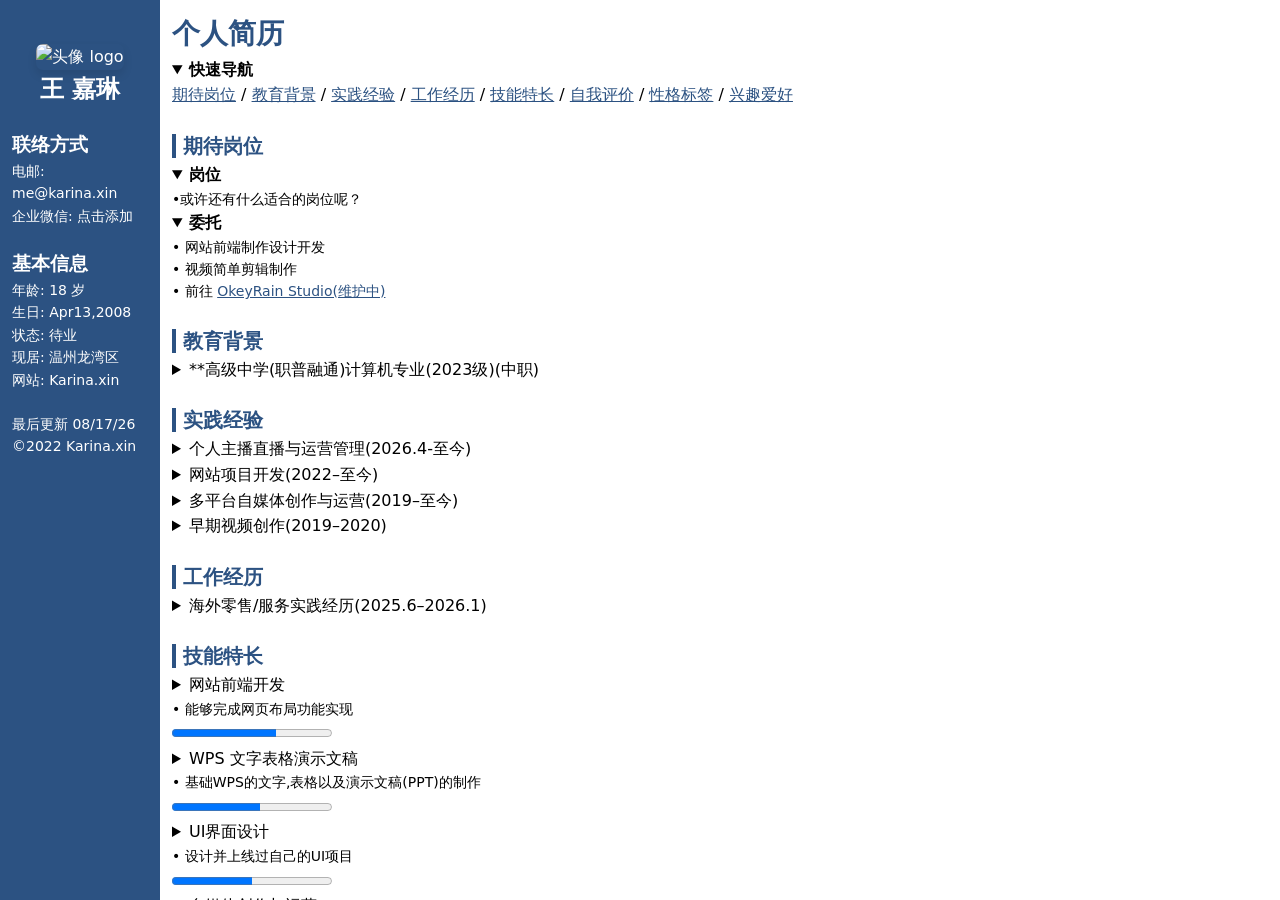
==== commit 987a003c: "更新 index.html" ====
--- a/index.html
+++ b/index.html
@@ -36,7 +36,7 @@
 </div>
 
 <div class="block">
-<p>最后更新 08/13/26</p>
+<p>最后更新 08/17/26</p>
 <p>&copy;2022
 <a href="https://karina.xin">Karina.xin</a>
 </p>
@@ -54,8 +54,8 @@
 <summary><b>快速导航</b></summary>
 <a href="#job">期待岗位</a> /
 <a href="#edu">教育背景</a> /
+<a href="#exp">实践经验</a> /
 <a href="#wor">工作经历</a> /
-<a href="#exp">实践经验</a> /
 <a href="#ski">技能特长</a> /
 <a href="#eva">自我评价</a> /
 <a href="#cha">性格标签</a> /
@@ -69,14 +69,13 @@
 <br>
 <details open>
 <summary><b>岗位</b></summary>
-<p>•文员</p>
 <p>•或许还有什么适合的岗位呢？</p>
 </details>
 <details open>
 <summary><b>委托</b></summary>
 <p>• 网站前端制作设计开发</p>
 <p>• 视频简单剪辑制作</p>
-<p>• 详见请前往 <a href="index.html">OkeyRain Studio（维护中)</a> </p>
+<p>• 前往 <a href="index.html">OkeyRain Studio(维护中)</a> </p>
 </details>
 </div>
 
@@ -89,20 +88,6 @@
 <summary>**高级中学(职普融通)计算机专业(2023级)(中职)</summary>
 <p>• 系统学习网页制作;PhotoShop平面设计;Premiere视频剪辑等</p>
 <p>• 获得校级奖学金 成绩稳定位列前列 认真自律努力学习 获各科老师 班主任及教导主任认可</p>
-</details>
-</div>
-
-<div class="block">
-<a id="wor">
-<span class="title">工作经历</span>
-</a>
-<br>
-<details>
-<summary>海外零售/服务实践经历(2025.6–2026.1)</summary>
-<p>• 在海外环境参与基础店铺日常事务 对于运营管理增加一定了解</p>
-<p>• 接触来自不同国家的客户 在跨文化环境中逐渐提升理解与适应不同事物的能力</p>
-<p>• 在实际交流中发现语言能力的短板幷持续学习改善</p>
-<p>• 在工作过程中提升对真实社会环境适应力并进行反思复盘改进</p>
 </details>
 </div>
 
@@ -147,6 +132,20 @@
 </div>
 
 <div class="block">
+<a id="wor">
+<span class="title">工作经历</span>
+</a>
+<br>
+<details>
+<summary>海外零售/服务实践经历(2025.6–2026.1)</summary>
+<p>• 在海外环境参与基础店铺日常事务 对于运营管理增加一定了解</p>
+<p>• 接触来自不同国家的客户 在跨文化环境中逐渐提升理解与适应不同事物的能力</p>
+<p>• 在实际交流中发现语言能力的短板幷持续学习改善</p>
+<p>• 在工作过程中提升对真实社会环境适应力并进行反思复盘改进</p>
+</details>
+</div>
+
+<div class="block">
 <a id="ski">
 <span class="title">技能特长</span>
 </a>
@@ -182,7 +181,7 @@
 <p>• 经常浏览学习优秀UI界面设计并实践，拥有自己的设计界面网站或应用上线运营经验</p>
 <p>• 自幼对美术兴趣浓厚，动手能力强，具备一定审美能力</p>
 </details>
-<progress value="55" max="100"></progress>
+<progress value="50" max="100"></progress>
 
 <br>
 <details>
